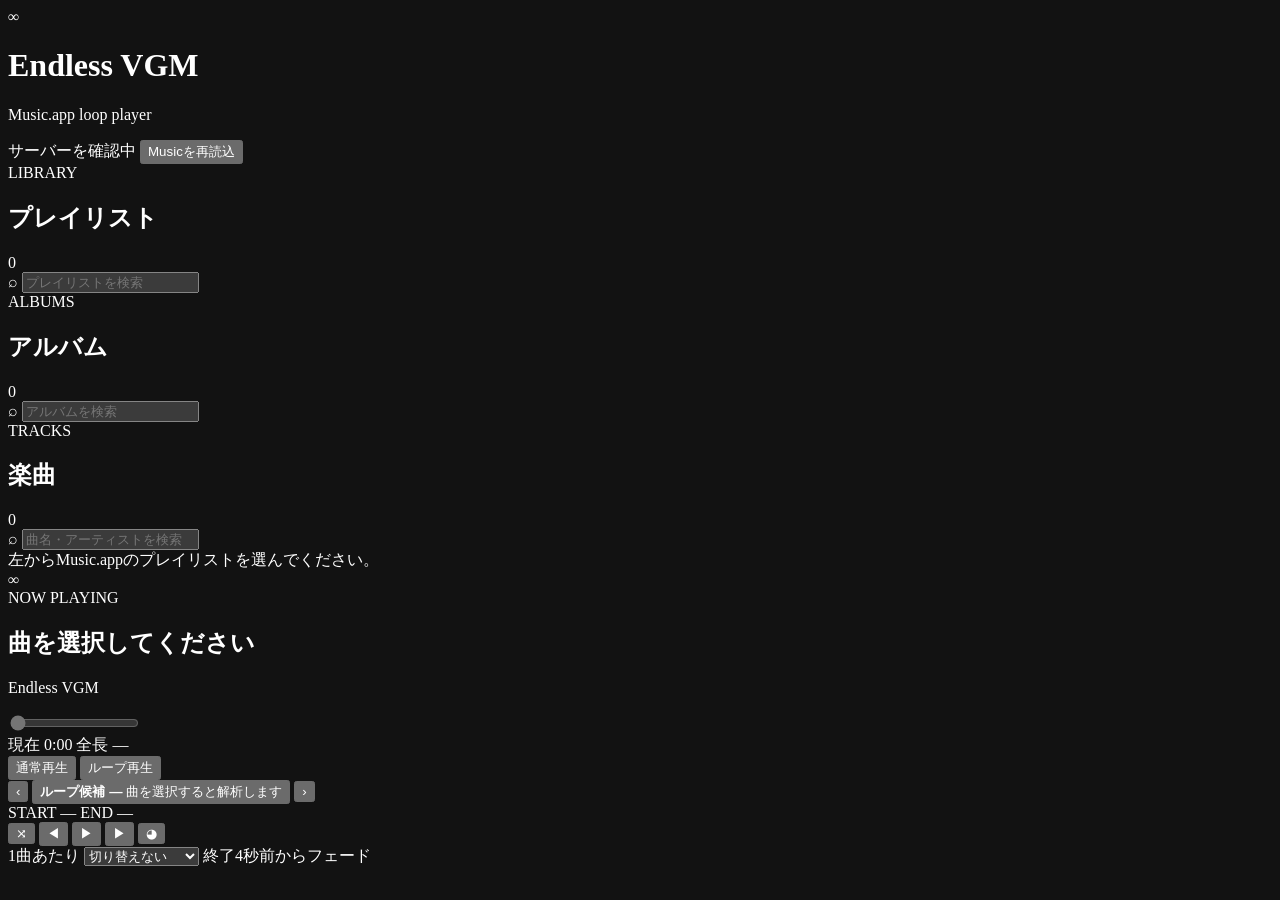
==== src/endless_vgm/static/index.html @ 5247f666 "Show Music library refresh progress" ====
<!doctype html>
<html lang="ja">
  <head>
    <meta charset="utf-8">
    <meta name="viewport" content="width=device-width, initial-scale=1">
    <meta name="color-scheme" content="dark">
    <title>Endless VGM</title>
    <link rel="icon" href="/favicon.svg" type="image/svg+xml">
    <link rel="stylesheet" href="/styles.css?v=6">
  </head>
  <body>
    <div class="app-shell">
      <header class="topbar">
        <div class="brand">
          <span class="brand-mark" aria-hidden="true">∞</span>
          <div>
            <h1>Endless VGM</h1>
            <p>Music.app loop player</p>
          </div>
        </div>
        <div class="server-state">
          <span id="server-dot" class="state-dot"></span>
          <span id="server-message">サーバーを確認中</span>
          <button
            id="refresh-library"
            class="quiet-button"
            type="button"
            title="Music.appからプレイリストと曲を再取得します"
          >Musicを再読込</button>
        </div>
      </header>

      <main class="layout">
        <aside id="playlist-panel" class="library-panel">
          <div class="section-heading">
            <div>
              <span class="eyebrow">LIBRARY</span>
              <h2>プレイリスト</h2>
            </div>
            <span id="playlist-count" class="count-pill">0</span>
          </div>
          <label class="search-field">
            <span aria-hidden="true">⌕</span>
            <input
              id="playlist-search"
              type="search"
              placeholder="プレイリストを検索"
              title="プレイリスト名で表示を絞り込みます"
            >
          </label>
          <div id="playlist-list" class="playlist-list" aria-live="polite"></div>
        </aside>
        <div
          id="playlist-resizer"
          class="panel-resizer"
          data-panel="playlist"
          role="separator"
          tabindex="0"
          aria-label="プレイリストの幅"
          aria-controls="playlist-panel"
          aria-orientation="vertical"
          title="左右にドラッグしてプレイリストの幅を調整します"
        ></div>

        <aside id="album-panel" class="album-panel">
          <div class="section-heading">
            <div>
              <span class="eyebrow">ALBUMS</span>
              <h2>アルバム</h2>
            </div>
            <span id="album-count" class="count-pill">0</span>
          </div>
          <label class="search-field">
            <span aria-hidden="true">⌕</span>
            <input
              id="album-search"
              type="search"
              placeholder="アルバムを検索"
              title="アルバム名で表示を絞り込みます"
            >
          </label>
          <div id="album-list" class="album-list" aria-live="polite"></div>
        </aside>
        <div
          id="album-resizer"
          class="panel-resizer"
          data-panel="album"
          role="separator"
          tabindex="0"
          aria-label="アルバムの幅"
          aria-controls="album-panel"
          aria-orientation="vertical"
          title="左右にドラッグしてアルバムの幅を調整します"
        ></div>

        <section id="track-panel" class="track-panel">
          <div class="section-heading track-heading">
            <div>
              <span class="eyebrow">TRACKS</span>
              <h2>楽曲</h2>
            </div>
            <span id="track-count" class="count-pill">0</span>
          </div>
          <div class="track-filters">
            <label class="search-field">
              <span aria-hidden="true">⌕</span>
              <input
                id="track-search"
                type="search"
                placeholder="曲名・アーティストを検索"
                title="曲名・アーティスト・アルバム名で再生候補を絞り込みます"
              >
            </label>
          </div>
          <div id="track-list" class="track-list" aria-live="polite">
            <div class="empty-message">左からMusic.appのプレイリストを選んでください。</div>
          </div>
        </section>
        <div
          id="track-resizer"
          class="panel-resizer"
          data-panel="track"
          role="separator"
          tabindex="0"
          aria-label="楽曲の幅"
          aria-controls="track-panel"
          aria-orientation="vertical"
          title="左右にドラッグして楽曲の幅を調整します"
        ></div>

        <section class="player-panel">
          <div id="artwork-frame" class="artwork-frame">
            <img id="artwork" alt="" hidden>
            <div id="artwork-fallback" class="artwork-fallback" aria-hidden="true">∞</div>
            <div id="analysis-overlay" class="analysis-overlay" hidden>
              <span class="spinner"></span>
              <strong>ループ位置を解析中</strong>
              <small>初回だけ時間がかかります</small>
            </div>
          </div>

          <div class="now-playing">
            <span class="eyebrow">NOW PLAYING</span>
            <h2 id="now-title">曲を選択してください</h2>
            <p id="now-artist">Endless VGM</p>
            <p id="now-album"></p>
          </div>

          <div class="seek-control">
            <input
              id="seek-bar"
              type="range"
              min="0"
              max="1000"
              value="0"
              disabled
              aria-label="再生位置"
              title="曲全体の再生位置を変更します"
            >
            <div class="seek-times">
              <span id="current-time">現在 0:00</span>
              <span id="total-time">全長 —</span>
            </div>
          </div>

          <div class="mode-switch" role="group" aria-label="再生モード">
            <button
              id="mode-normal"
              type="button"
              title="曲を先頭から末尾まで通常再生します"
            >通常再生</button>
            <button
              id="mode-loop"
              class="active"
              type="button"
              title="選択中のループ候補を使って繰り返し再生します"
            >ループ再生</button>
          </div>

          <div class="loop-card">
            <div class="candidate-row">
              <button
                id="candidate-prev"
                class="round-button small"
                type="button"
                aria-label="前の候補"
                title="1つ前のループ候補へ切り替えます"
              >‹</button>
              <button
                id="candidate-picker"
                class="candidate-picker"
                type="button"
                aria-expanded="false"
                aria-controls="candidate-panel"
                title="ループ候補一覧を開いて直接選択します"
              >
                <strong id="candidate-label">ループ候補 —</strong>
                <span id="candidate-score">曲を選択すると解析します</span>
              </button>
              <button
                id="candidate-next"
                class="round-button small"
                type="button"
                aria-label="次の候補"
                title="1つ次のループ候補へ切り替えます"
              >›</button>
            </div>
            <div id="candidate-panel" class="candidate-panel" hidden>
              <div id="candidate-list" class="candidate-list"></div>
            </div>
            <div class="loop-timeline">
              <div id="loop-progress" class="loop-progress"></div>
            </div>
            <div class="loop-times">
              <span id="loop-start">START —</span>
              <span id="loop-end">END —</span>
            </div>
          </div>

          <div class="transport">
            <button
              id="shuffle"
              class="round-button"
              type="button"
              aria-label="ランダム再生"
              title="次の曲をランダムに選ぶ状態へ切り替えます"
            >⤨</button>
            <button
              id="previous"
              class="round-button"
              type="button"
              aria-label="前の曲"
              title="現在の再生リストにある前の曲へ移動します"
            >◀</button>
            <button
              id="play-pause"
              class="play-button"
              type="button"
              aria-label="再生"
              title="再生または一時停止します"
            >▶</button>
            <button
              id="next"
              class="round-button"
              type="button"
              aria-label="次の曲"
              title="現在の再生リストにある次の曲へ移動します"
            >▶</button>
            <button
              id="mute"
              class="round-button"
              type="button"
              aria-label="ミュート"
              title="消音状態を切り替えます"
            >◕</button>
          </div>

          <div class="rotation-setting">
            <label for="rotation-minutes">1曲あたり</label>
            <select
              id="rotation-minutes"
              title="指定時間の4秒前からフェードし、次の曲へ移動します"
            >
              <option value="0">切り替えない</option>
              <option value="5">5分ずつループ</option>
              <option value="10">10分ずつループ</option>
              <option value="15">15分ずつループ</option>
              <option value="30">30分ずつループ</option>
            </select>
            <span>終了4秒前からフェード</span>
          </div>
          <p id="player-message" class="player-message" aria-live="polite"></p>
        </section>
      </main>
    </div>
    <script type="module" src="/app.js?v=14"></script>
  </body>
</html>
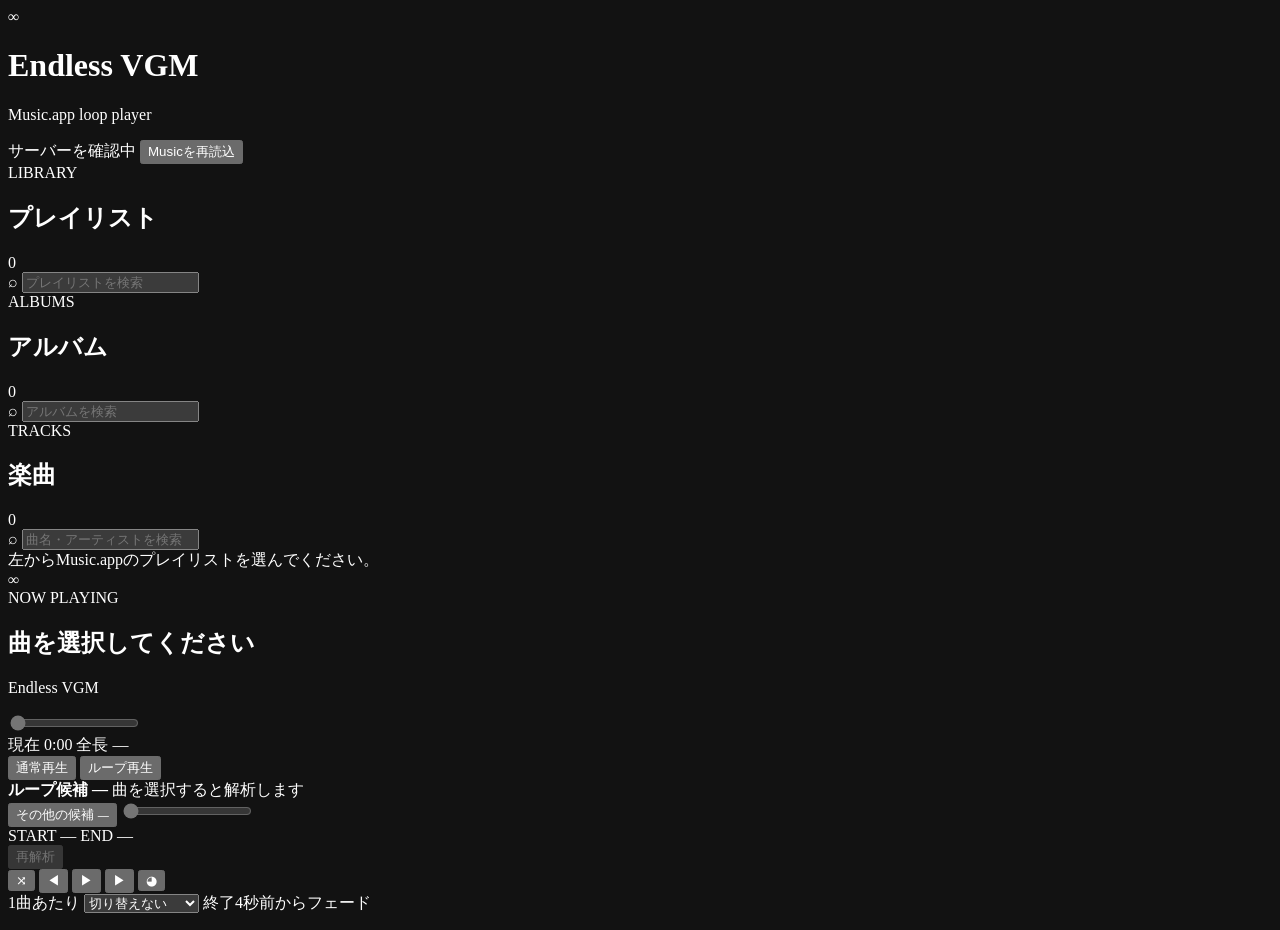
==== commit 64203bde: "feat: improve loop analysis and playback" ====
--- a/src/endless_vgm/static/index.html
+++ b/src/endless_vgm/static/index.html
@@ -178,43 +178,52 @@
           </div>
 
           <div class="loop-card">
-            <div class="candidate-row">
-              <button
-                id="candidate-prev"
-                class="round-button small"
-                type="button"
-                aria-label="前の候補"
-                title="1つ前のループ候補へ切り替えます"
-              >‹</button>
-              <button
-                id="candidate-picker"
-                class="candidate-picker"
-                type="button"
-                aria-expanded="false"
-                aria-controls="candidate-panel"
-                title="ループ候補一覧を開いて直接選択します"
-              >
-                <strong id="candidate-label">ループ候補 —</strong>
-                <span id="candidate-score">曲を選択すると解析します</span>
-              </button>
-              <button
-                id="candidate-next"
-                class="round-button small"
-                type="button"
-                aria-label="次の候補"
-                title="1つ次のループ候補へ切り替えます"
-              >›</button>
-            </div>
+            <div class="candidate-summary">
+              <strong id="candidate-label">ループ候補 —</strong>
+              <span id="candidate-score">曲を選択すると解析します</span>
+            </div>
+            <div
+              id="recommended-candidate-list"
+              class="recommended-candidate-list"
+              role="group"
+              aria-label="推奨ループ候補"
+            ></div>
+            <button
+              id="candidate-picker"
+              class="candidate-picker"
+              type="button"
+              aria-expanded="false"
+              aria-controls="candidate-panel"
+              title="PyMusicLooperのスコア上位候補を開きます"
+            >
+              <span>その他の候補</span>
+              <small id="candidate-count">—</small>
+            </button>
             <div id="candidate-panel" class="candidate-panel" hidden>
               <div id="candidate-list" class="candidate-list"></div>
             </div>
-            <div class="loop-timeline">
-              <div id="loop-progress" class="loop-progress"></div>
-            </div>
+            <input
+              id="loop-seek-bar"
+              class="loop-seek-bar"
+              type="range"
+              min="0"
+              max="1000"
+              value="0"
+              disabled
+              aria-label="ループ範囲の再生位置"
+              title="0秒から選択中のループ終端までの再生位置を移動します"
+            >
             <div class="loop-times">
               <span id="loop-start">START —</span>
               <span id="loop-end">END —</span>
             </div>
+            <button
+              id="reanalyze-track"
+              class="reanalyze-button"
+              type="button"
+              disabled
+              title="選択中の曲のキャッシュを破棄し、ループ位置をもう一度解析します"
+            >再解析</button>
           </div>
 
           <div class="transport">
@@ -273,6 +282,6 @@
         </section>
       </main>
     </div>
-    <script type="module" src="/app.js?v=14"></script>
+    <script type="module" src="/app.js?v=22"></script>
   </body>
 </html>
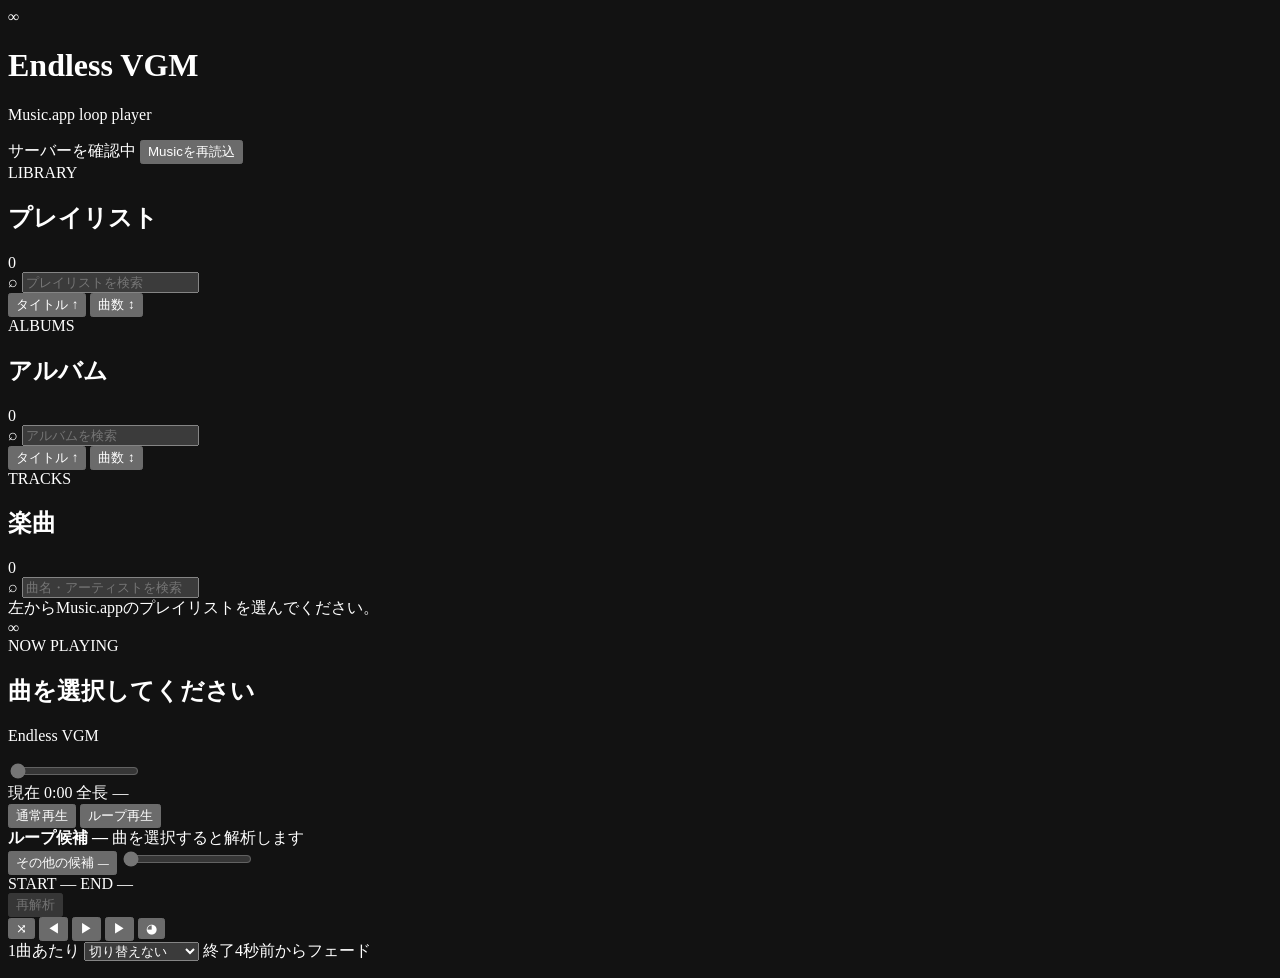
==== commit 2e3ae886: "feat: add library sorting controls" ====
--- a/src/endless_vgm/static/index.html
+++ b/src/endless_vgm/static/index.html
@@ -48,6 +48,18 @@
               title="プレイリスト名で表示を絞り込みます"
             >
           </label>
+          <div class="sort-controls" role="group" aria-label="プレイリストの並び順">
+            <button
+              id="playlist-sort-title"
+              type="button"
+              title="プレイリストをタイトルの降順へ切り替えます"
+            >タイトル ↑</button>
+            <button
+              id="playlist-sort-count"
+              type="button"
+              title="プレイリストを曲数の昇順で並べます"
+            >曲数 ↕</button>
+          </div>
           <div id="playlist-list" class="playlist-list" aria-live="polite"></div>
         </aside>
         <div
@@ -79,6 +91,18 @@
               title="アルバム名で表示を絞り込みます"
             >
           </label>
+          <div class="sort-controls" role="group" aria-label="アルバムの並び順">
+            <button
+              id="album-sort-title"
+              type="button"
+              title="アルバムをタイトルの降順へ切り替えます"
+            >タイトル ↑</button>
+            <button
+              id="album-sort-count"
+              type="button"
+              title="アルバムを曲数の昇順で並べます"
+            >曲数 ↕</button>
+          </div>
           <div id="album-list" class="album-list" aria-live="polite"></div>
         </aside>
         <div
@@ -282,6 +306,6 @@
         </section>
       </main>
     </div>
-    <script type="module" src="/app.js?v=22"></script>
+    <script type="module" src="/app.js?v=23"></script>
   </body>
 </html>
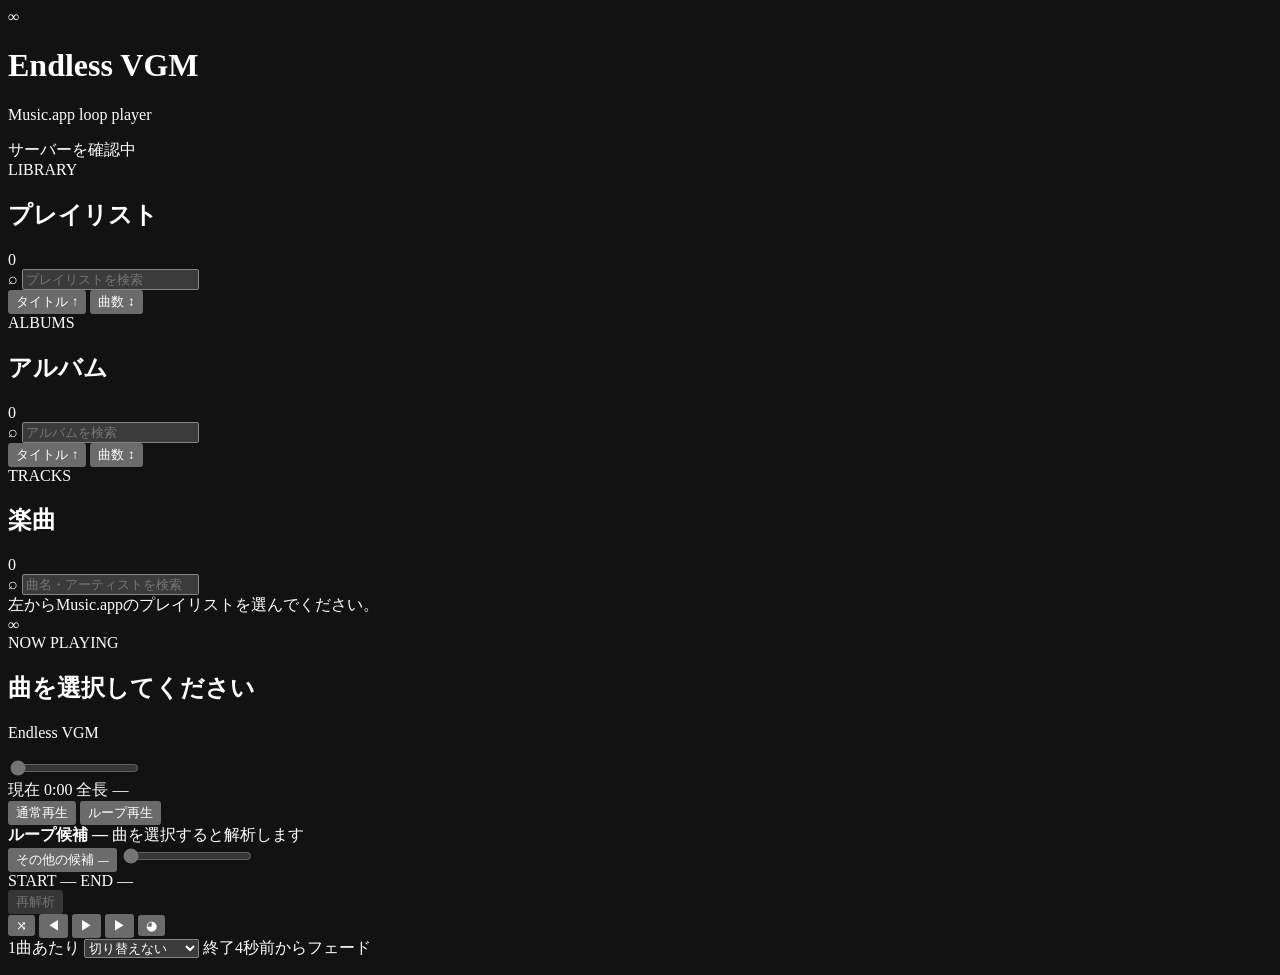
==== commit 0b295010: "fix: make Music library refresh reliable" ====
--- a/src/endless_vgm/static/index.html
+++ b/src/endless_vgm/static/index.html
@@ -21,12 +21,6 @@
         <div class="server-state">
           <span id="server-dot" class="state-dot"></span>
           <span id="server-message">サーバーを確認中</span>
-          <button
-            id="refresh-library"
-            class="quiet-button"
-            type="button"
-            title="Music.appからプレイリストと曲を再取得します"
-          >Musicを再読込</button>
         </div>
       </header>
 
@@ -136,6 +130,13 @@
               >
             </label>
           </div>
+          <div
+            id="disc-group-nav"
+            class="disc-group-nav"
+            role="group"
+            aria-label="表示するDisc範囲"
+            hidden
+          ></div>
           <div id="track-list" class="track-list" aria-live="polite">
             <div class="empty-message">左からMusic.appのプレイリストを選んでください。</div>
           </div>
@@ -306,6 +307,6 @@
         </section>
       </main>
     </div>
-    <script type="module" src="/app.js?v=23"></script>
+    <script type="module" src="/app.js?v=25"></script>
   </body>
 </html>
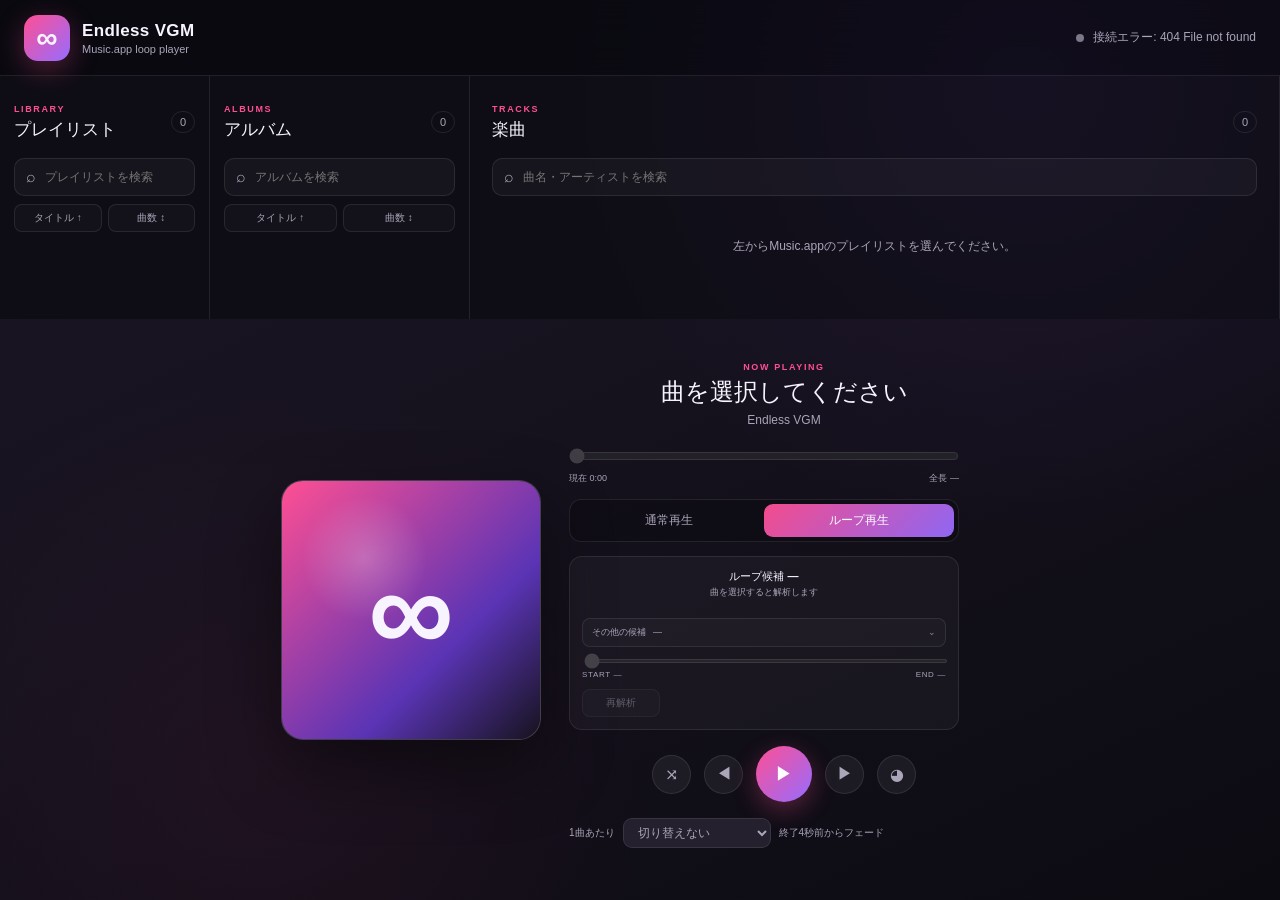
==== commit 791a5c4c: "Integrate with Local Web App Server" ====
--- a/src/endless_vgm/static/index.html
+++ b/src/endless_vgm/static/index.html
@@ -5,8 +5,8 @@
     <meta name="viewport" content="width=device-width, initial-scale=1">
     <meta name="color-scheme" content="dark">
     <title>Endless VGM</title>
-    <link rel="icon" href="/favicon.svg" type="image/svg+xml">
-    <link rel="stylesheet" href="/styles.css?v=6">
+    <link rel="icon" href="favicon.svg" type="image/svg+xml">
+    <link rel="stylesheet" href="styles.css?v=6">
   </head>
   <body>
     <div class="app-shell">
@@ -307,6 +307,6 @@
         </section>
       </main>
     </div>
-    <script type="module" src="/app.js?v=25"></script>
+    <script type="module" src="app.js?v=25"></script>
   </body>
 </html>
--- a/src/endless_vgm/static/styles.css
+++ b/src/endless_vgm/static/styles.css
@@ -0,0 +1,1042 @@
+:root {
+  color: #f7f4ff;
+  background: #0b0a11;
+  font-family:
+    Inter, ui-sans-serif, -apple-system, BlinkMacSystemFont, "Helvetica Neue",
+    "Hiragino Sans", "Yu Gothic UI", sans-serif;
+  font-synthesis: none;
+  --panel: rgba(24, 22, 34, 0.9);
+  --panel-soft: rgba(35, 31, 47, 0.72);
+  --line: rgba(255, 255, 255, 0.09);
+  --muted: #aaa5b8;
+  --accent: #ff4f93;
+  --accent-2: #966cff;
+  --green: #64e6b3;
+}
+
+* {
+  box-sizing: border-box;
+}
+
+body {
+  min-width: 320px;
+  min-height: 100vh;
+  margin: 0;
+  background:
+    radial-gradient(circle at 80% 10%, rgba(133, 73, 221, 0.22), transparent 28rem),
+    radial-gradient(circle at 20% 85%, rgba(255, 63, 139, 0.12), transparent 25rem),
+    #0b0a11;
+}
+
+button,
+input,
+select {
+  color: inherit;
+  font: inherit;
+}
+
+button,
+select {
+  cursor: pointer;
+}
+
+button:focus-visible,
+input:focus-visible,
+select:focus-visible {
+  outline: 2px solid var(--accent);
+  outline-offset: 2px;
+}
+
+.app-shell {
+  min-height: 100vh;
+}
+
+.topbar {
+  display: flex;
+  align-items: center;
+  justify-content: space-between;
+  min-height: 76px;
+  padding: 13px 24px;
+  border-bottom: 1px solid var(--line);
+  background: rgba(11, 10, 17, 0.72);
+  backdrop-filter: blur(18px);
+}
+
+.brand {
+  display: flex;
+  align-items: center;
+  gap: 12px;
+}
+
+.brand-mark {
+  display: grid;
+  width: 46px;
+  height: 46px;
+  place-items: center;
+  border-radius: 14px;
+  background: linear-gradient(135deg, var(--accent), var(--accent-2));
+  box-shadow: 0 8px 28px rgba(255, 79, 147, 0.3);
+  font-size: 30px;
+  font-weight: 800;
+}
+
+.brand h1,
+.brand p,
+.section-heading h2,
+.now-playing h2,
+.now-playing p {
+  margin: 0;
+}
+
+.brand h1 {
+  font-size: 17px;
+  letter-spacing: 0.02em;
+}
+
+.brand p {
+  margin-top: 2px;
+  color: var(--muted);
+  font-size: 11px;
+}
+
+.server-state {
+  display: flex;
+  align-items: center;
+  gap: 9px;
+  color: var(--muted);
+  font-size: 12px;
+}
+
+.state-dot {
+  width: 8px;
+  height: 8px;
+  border-radius: 50%;
+  background: #7d7889;
+}
+
+.state-dot.ready {
+  background: var(--green);
+  box-shadow: 0 0 12px rgba(100, 230, 179, 0.65);
+}
+
+.quiet-button {
+  display: inline-flex;
+  align-items: center;
+  justify-content: center;
+  gap: 7px;
+  margin-left: 8px;
+  padding: 8px 12px;
+  border: 1px solid var(--line);
+  border-radius: 9px;
+  background: var(--panel-soft);
+  font-size: 12px;
+}
+
+.quiet-button:disabled {
+  cursor: not-allowed;
+  opacity: 0.58;
+}
+
+.quiet-button.loading::before {
+  width: 12px;
+  height: 12px;
+  border: 2px solid rgba(255, 255, 255, 0.22);
+  border-top-color: var(--accent);
+  border-radius: 50%;
+  animation: spin 0.75s linear infinite;
+  content: "";
+}
+
+.load-more {
+  display: block;
+  width: calc(100% - 16px);
+  margin: 12px 8px;
+}
+
+.layout {
+  --playlist-width: 230px;
+  --album-width: 300px;
+  --track-width: 540px;
+  display: grid;
+  grid-template-columns:
+    var(--playlist-width)
+    6px
+    var(--album-width)
+    6px
+    var(--track-width)
+    6px
+    minmax(420px, 1fr);
+  min-height: calc(100vh - 76px);
+}
+
+.panel-resizer {
+  position: relative;
+  z-index: 2;
+  width: 6px;
+  cursor: col-resize;
+  touch-action: none;
+}
+
+.panel-resizer::after {
+  position: absolute;
+  inset: 0 2px;
+  background: var(--line);
+  content: "";
+  transition: background 0.12s ease;
+}
+
+.panel-resizer:hover::after,
+.panel-resizer:focus-visible::after,
+.panel-resizer.active::after {
+  background: var(--accent);
+}
+
+body.resizing-panels,
+body.resizing-panels * {
+  cursor: col-resize !important;
+  user-select: none !important;
+}
+
+.library-panel,
+.album-panel,
+.track-panel,
+.player-panel {
+  min-width: 0;
+  padding: 22px;
+}
+
+.library-panel,
+.album-panel,
+.track-panel {
+  border-right: 1px solid var(--line);
+  background: rgba(17, 15, 24, 0.7);
+}
+
+.library-panel,
+.album-panel {
+  padding-right: 14px;
+  padding-left: 14px;
+}
+
+.section-heading {
+  display: flex;
+  align-items: center;
+  justify-content: space-between;
+  min-height: 48px;
+  margin-bottom: 12px;
+}
+
+.section-heading h2 {
+  max-width: 280px;
+  overflow: hidden;
+  font-size: 17px;
+  text-overflow: ellipsis;
+  white-space: nowrap;
+}
+
+.eyebrow {
+  display: block;
+  margin-bottom: 4px;
+  color: var(--accent);
+  font-size: 9px;
+  font-weight: 800;
+  letter-spacing: 0.18em;
+}
+
+.count-pill {
+  padding: 4px 8px;
+  border: 1px solid var(--line);
+  border-radius: 999px;
+  color: var(--muted);
+  font-size: 11px;
+}
+
+.search-field {
+  display: flex;
+  align-items: center;
+  gap: 7px;
+  padding: 9px 11px;
+  border: 1px solid var(--line);
+  border-radius: 10px;
+  background: rgba(255, 255, 255, 0.035);
+  color: var(--muted);
+}
+
+.search-field:focus-within {
+  border-color: rgba(255, 79, 147, 0.55);
+}
+
+.search-field input {
+  width: 100%;
+  border: 0;
+  outline: 0;
+  background: transparent;
+  font-size: 12px;
+}
+
+.sort-controls {
+  display: grid;
+  grid-template-columns: 1fr 1fr;
+  gap: 6px;
+  margin-top: 8px;
+}
+
+.sort-controls button {
+  min-width: 0;
+  padding: 6px 7px;
+  border: 1px solid var(--line);
+  border-radius: 8px;
+  background: rgba(255, 255, 255, 0.025);
+  color: var(--muted);
+  font-size: 10px;
+}
+
+.sort-controls button:hover,
+.sort-controls button.active {
+  border-color: rgba(255, 79, 147, 0.5);
+  background: rgba(255, 79, 147, 0.1);
+  color: #fff;
+}
+
+.playlist-list,
+.album-list,
+.track-list {
+  margin-top: 12px;
+  overflow: auto;
+  scrollbar-color: #4b4659 transparent;
+}
+
+.playlist-list,
+.album-list {
+  max-height: calc(100vh - 250px);
+}
+
+.track-list {
+  max-height: calc(100vh - 230px);
+}
+
+.disc-group-nav {
+  display: grid;
+  grid-template-columns: repeat(3, minmax(0, 1fr));
+  gap: 6px;
+  margin-top: 10px;
+}
+
+.disc-group-nav[hidden] {
+  display: none;
+}
+
+.disc-group-button {
+  min-width: 0;
+  padding: 7px 6px;
+  border: 1px solid var(--line);
+  border-radius: 8px;
+  background: rgba(255, 255, 255, 0.025);
+  color: var(--muted);
+  font-size: 9px;
+  font-weight: 700;
+  white-space: nowrap;
+}
+
+.disc-group-button:hover,
+.disc-group-button.active {
+  border-color: rgba(255, 79, 147, 0.5);
+  background: rgba(255, 79, 147, 0.1);
+  color: #fff;
+}
+
+.track-panel:has(.disc-group-nav:not([hidden])) .track-list {
+  max-height: calc(100vh - 272px);
+}
+
+.playlist-item,
+.album-item,
+.track-item {
+  width: 100%;
+  border: 0;
+  color: inherit;
+  text-align: left;
+}
+
+.disc-divider {
+  position: sticky;
+  top: 0;
+  z-index: 1;
+  padding: 10px 9px 6px;
+  border-bottom: 1px solid rgba(255, 79, 147, 0.28);
+  background: rgba(17, 15, 24, 0.96);
+  color: var(--accent);
+  font-size: 9px;
+  font-weight: 800;
+  letter-spacing: 0.16em;
+}
+
+.playlist-item {
+  display: flex;
+  align-items: center;
+  justify-content: space-between;
+  gap: 10px;
+  padding: 10px;
+  border-radius: 9px;
+  background: transparent;
+}
+
+.playlist-item:hover,
+.playlist-item.active,
+.album-item:hover,
+.album-item.active {
+  background: rgba(255, 255, 255, 0.07);
+}
+
+.playlist-item.active,
+.album-item.active {
+  box-shadow: inset 3px 0 var(--accent);
+}
+
+.playlist-item span:first-child {
+  overflow: hidden;
+  text-overflow: ellipsis;
+  white-space: nowrap;
+}
+
+.playlist-item small {
+  color: var(--muted);
+}
+
+.album-item {
+  display: grid;
+  grid-template-columns: minmax(0, 1fr) auto;
+  align-items: center;
+  gap: 9px;
+  padding: 10px;
+  border-radius: 9px;
+  background: transparent;
+}
+
+.album-item > span {
+  min-width: 0;
+}
+
+.album-item strong,
+.album-item span small {
+  display: block;
+  overflow: hidden;
+  text-overflow: ellipsis;
+  white-space: nowrap;
+}
+
+.album-item strong {
+  font-size: 12px;
+}
+
+.album-item small {
+  color: var(--muted);
+  font-size: 10px;
+}
+
+.album-item span small {
+  margin-top: 3px;
+}
+
+.track-filters {
+  display: grid;
+  grid-template-columns: 1fr;
+  gap: 8px;
+}
+
+select {
+  min-width: 0;
+  padding: 9px 30px 9px 10px;
+  border: 1px solid var(--line);
+  border-radius: 9px;
+  background: #24202e;
+  font-size: 12px;
+}
+
+.track-item {
+  display: grid;
+  grid-template-columns: 30px minmax(0, 1fr) auto;
+  align-items: center;
+  gap: 10px;
+  padding: 10px 8px;
+  border-bottom: 1px solid rgba(255, 255, 255, 0.05);
+  background: transparent;
+}
+
+.track-item:hover,
+.track-item.active {
+  background: rgba(255, 255, 255, 0.055);
+}
+
+.track-item.active {
+  color: #fff;
+  box-shadow: inset 3px 0 var(--accent);
+}
+
+.track-number {
+  color: #777181;
+  font-size: 11px;
+  text-align: center;
+}
+
+.track-copy {
+  min-width: 0;
+}
+
+.track-copy strong,
+.track-copy small {
+  display: block;
+  overflow: hidden;
+  text-overflow: ellipsis;
+  white-space: nowrap;
+}
+
+.track-copy strong {
+  font-size: 12px;
+}
+
+.track-copy small {
+  margin-top: 3px;
+  color: var(--muted);
+  font-size: 10px;
+}
+
+.availability {
+  width: 6px;
+  height: 6px;
+  border-radius: 50%;
+  background: var(--green);
+}
+
+.availability.missing {
+  background: #6a6672;
+}
+
+.empty-message {
+  padding: 28px 12px;
+  color: var(--muted);
+  font-size: 12px;
+  line-height: 1.7;
+  text-align: center;
+}
+
+.player-panel {
+  display: flex;
+  flex-direction: column;
+  align-items: center;
+  background: linear-gradient(155deg, rgba(32, 25, 42, 0.7), rgba(13, 12, 19, 0.4));
+}
+
+.artwork-frame {
+  position: relative;
+  width: min(42vh, 330px);
+  aspect-ratio: 1;
+  overflow: hidden;
+  border: 1px solid rgba(255, 255, 255, 0.12);
+  border-radius: 22px;
+  background: #282333;
+  box-shadow: 0 28px 70px rgba(0, 0, 0, 0.45);
+}
+
+.artwork-frame img {
+  width: 100%;
+  height: 100%;
+  object-fit: cover;
+}
+
+.artwork-fallback {
+  display: grid;
+  width: 100%;
+  height: 100%;
+  place-items: center;
+  background:
+    radial-gradient(circle at 32% 30%, rgba(255, 255, 255, 0.22), transparent 25%),
+    linear-gradient(135deg, #ff4f93, #5a34b5 65%, #16131e);
+  font-size: clamp(70px, 10vw, 120px);
+  font-weight: 900;
+}
+
+.analysis-overlay {
+  position: absolute;
+  inset: 0;
+  display: flex;
+  flex-direction: column;
+  align-items: center;
+  justify-content: center;
+  gap: 7px;
+  background: rgba(10, 8, 14, 0.78);
+  backdrop-filter: blur(8px);
+}
+
+.analysis-overlay[hidden] {
+  display: none;
+}
+
+.analysis-overlay small {
+  color: var(--muted);
+}
+
+.spinner {
+  width: 30px;
+  height: 30px;
+  margin-bottom: 4px;
+  border: 3px solid rgba(255, 255, 255, 0.18);
+  border-top-color: var(--accent);
+  border-radius: 50%;
+  animation: spin 0.75s linear infinite;
+}
+
+@keyframes spin {
+  to {
+    transform: rotate(360deg);
+  }
+}
+
+.now-playing {
+  width: 100%;
+  margin: 20px 0 14px;
+  text-align: center;
+}
+
+.now-playing h2 {
+  overflow: hidden;
+  font-size: clamp(18px, 2vw, 24px);
+  text-overflow: ellipsis;
+  white-space: nowrap;
+}
+
+.now-playing p {
+  margin-top: 5px;
+  overflow: hidden;
+  color: var(--muted);
+  font-size: 12px;
+  text-overflow: ellipsis;
+  white-space: nowrap;
+}
+
+.now-playing #now-album {
+  color: #777181;
+  font-size: 10px;
+}
+
+.seek-control {
+  width: min(100%, 390px);
+  margin-bottom: 12px;
+}
+
+.seek-control input {
+  width: 100%;
+  margin: 0;
+  accent-color: var(--accent);
+}
+
+.seek-control input:disabled {
+  cursor: default;
+  opacity: 0.45;
+}
+
+.seek-times {
+  display: flex;
+  justify-content: space-between;
+  margin-top: 4px;
+  color: var(--muted);
+  font-size: 9px;
+  font-variant-numeric: tabular-nums;
+}
+
+.mode-switch {
+  display: grid;
+  grid-template-columns: 1fr 1fr;
+  width: min(100%, 390px);
+  padding: 4px;
+  border: 1px solid var(--line);
+  border-radius: 12px;
+  background: rgba(0, 0, 0, 0.22);
+}
+
+.mode-switch button {
+  padding: 8px;
+  border: 0;
+  border-radius: 9px;
+  background: transparent;
+  color: var(--muted);
+  font-size: 12px;
+  font-weight: 700;
+}
+
+.mode-switch button.active {
+  background: linear-gradient(135deg, rgba(255, 79, 147, 0.95), rgba(150, 108, 255, 0.95));
+  color: #fff;
+}
+
+.loop-card {
+  width: min(100%, 390px);
+  margin-top: 12px;
+  padding: 12px;
+  border: 1px solid var(--line);
+  border-radius: 13px;
+  background: rgba(255, 255, 255, 0.035);
+}
+
+.candidate-summary {
+  text-align: center;
+}
+
+.candidate-summary strong,
+.candidate-summary span {
+  display: block;
+}
+
+.candidate-summary strong {
+  font-size: 11px;
+}
+
+.candidate-summary span {
+  margin-top: 2px;
+  color: var(--muted);
+  font-size: 9px;
+}
+
+.recommended-candidate-list {
+  display: grid;
+  grid-template-columns: repeat(3, minmax(0, 1fr));
+  gap: 6px;
+  margin-top: 11px;
+}
+
+.recommended-candidate {
+  min-width: 0;
+  padding: 8px 6px;
+  border: 1px solid var(--line);
+  border-radius: 9px;
+  background: rgba(255, 255, 255, 0.035);
+  text-align: center;
+}
+
+.recommended-candidate:hover {
+  border-color: rgba(255, 79, 147, 0.5);
+  background: rgba(255, 255, 255, 0.065);
+}
+
+.recommended-candidate.active {
+  border-color: var(--accent);
+  background: linear-gradient(
+    135deg,
+    rgba(255, 79, 147, 0.2),
+    rgba(143, 91, 255, 0.16)
+  );
+  box-shadow: 0 0 0 1px rgba(255, 79, 147, 0.14);
+}
+
+.recommended-candidate strong,
+.recommended-candidate span,
+.recommended-candidate small {
+  display: block;
+  overflow: hidden;
+  text-overflow: ellipsis;
+  white-space: nowrap;
+}
+
+.recommended-candidate strong {
+  color: #fff;
+  font-size: 10px;
+}
+
+.recommended-candidate span {
+  margin-top: 3px;
+  color: var(--muted);
+  font-size: 8px;
+}
+
+.recommended-candidate small {
+  margin-top: 4px;
+  color: rgba(255, 255, 255, 0.68);
+  font-size: 8px;
+}
+
+.candidate-picker {
+  display: flex;
+  align-items: center;
+  justify-content: space-between;
+  width: 100%;
+  margin-top: 8px;
+  padding: 7px 9px;
+  border: 1px solid var(--line);
+  border-radius: 8px;
+  background: rgba(255, 255, 255, 0.025);
+  color: var(--muted);
+  font-size: 9px;
+}
+
+.candidate-picker::after {
+  margin-left: auto;
+  padding-left: 7px;
+  color: rgba(255, 255, 255, 0.46);
+  content: "⌄";
+}
+
+.candidate-picker:hover:not(:disabled),
+.candidate-picker[aria-expanded="true"] {
+  border-color: rgba(255, 255, 255, 0.2);
+  background: rgba(255, 255, 255, 0.06);
+  color: #fff;
+}
+
+.candidate-picker[aria-expanded="true"]::after {
+  content: "⌃";
+}
+
+.candidate-picker:disabled {
+  cursor: not-allowed;
+  opacity: 0.48;
+}
+
+.candidate-picker small {
+  margin-left: 7px;
+  color: var(--muted);
+  font-size: 9px;
+}
+
+.candidate-panel {
+  margin-top: 10px;
+  padding: 5px;
+  border: 1px solid var(--line);
+  border-radius: 10px;
+  background: rgba(8, 7, 12, 0.65);
+}
+
+.candidate-panel[hidden] {
+  display: none;
+}
+
+.candidate-list {
+  max-height: 220px;
+  overflow-y: auto;
+  scrollbar-color: #4b4659 transparent;
+}
+
+.candidate-option {
+  display: grid;
+  grid-template-columns: 62px 1fr auto;
+  align-items: center;
+  gap: 8px;
+  width: 100%;
+  padding: 8px;
+  border: 0;
+  border-radius: 7px;
+  background: transparent;
+  text-align: left;
+}
+
+.candidate-option:hover,
+.candidate-option.active {
+  background: rgba(255, 255, 255, 0.075);
+}
+
+.candidate-option.active {
+  box-shadow: inset 3px 0 var(--accent);
+}
+
+.candidate-option strong {
+  color: #fff;
+  font-size: 10px;
+}
+
+.reanalyze-button {
+  display: inline-flex;
+  align-items: center;
+  justify-content: center;
+  gap: 7px;
+  min-width: 78px;
+  margin: 10px auto 0;
+  padding: 6px 10px;
+  border: 1px solid var(--line);
+  border-radius: 8px;
+  background: rgba(255, 255, 255, 0.045);
+  color: var(--muted);
+  font-size: 10px;
+}
+
+.reanalyze-button:hover:not(:disabled) {
+  border-color: rgba(255, 79, 147, 0.5);
+  color: #fff;
+}
+
+.reanalyze-button:disabled {
+  cursor: not-allowed;
+  opacity: 0.48;
+}
+
+.reanalyze-button.loading::before {
+  width: 10px;
+  height: 10px;
+  border: 2px solid rgba(255, 255, 255, 0.22);
+  border-top-color: var(--accent);
+  border-radius: 50%;
+  animation: spin 0.75s linear infinite;
+  content: "";
+}
+
+.candidate-option span,
+.candidate-option small {
+  color: var(--muted);
+  font-size: 9px;
+}
+
+.loop-seek-bar {
+  display: block;
+  width: 100%;
+  height: 4px;
+  margin-top: 12px;
+  accent-color: var(--accent);
+  cursor: pointer;
+}
+
+.loop-seek-bar:disabled {
+  cursor: default;
+  opacity: 0.45;
+}
+
+.loop-times {
+  display: flex;
+  justify-content: space-between;
+  margin-top: 7px;
+  color: var(--muted);
+  font-size: 8px;
+  letter-spacing: 0.08em;
+}
+
+.transport {
+  display: flex;
+  align-items: center;
+  justify-content: center;
+  gap: 13px;
+  margin-top: 15px;
+}
+
+.round-button,
+.play-button {
+  display: grid;
+  place-items: center;
+  border: 1px solid var(--line);
+  border-radius: 50%;
+  background: rgba(255, 255, 255, 0.055);
+}
+
+.round-button {
+  width: 39px;
+  height: 39px;
+  color: var(--muted);
+}
+
+.round-button.small {
+  width: 27px;
+  height: 27px;
+  font-size: 20px;
+}
+
+.round-button.active {
+  border-color: var(--accent);
+  color: var(--accent);
+}
+
+.play-button {
+  width: 56px;
+  height: 56px;
+  border: 0;
+  background: linear-gradient(135deg, var(--accent), var(--accent-2));
+  box-shadow: 0 8px 24px rgba(255, 79, 147, 0.3);
+  color: #fff;
+  font-size: 18px;
+}
+
+.rotation-setting {
+  display: flex;
+  align-items: center;
+  gap: 8px;
+  margin-top: 14px;
+  color: var(--muted);
+  font-size: 10px;
+}
+
+.rotation-setting select {
+  padding-top: 6px;
+  padding-bottom: 6px;
+}
+
+.player-message {
+  min-height: 17px;
+  margin: 10px 0 0;
+  color: var(--muted);
+  font-size: 10px;
+  text-align: center;
+}
+
+@media (max-width: 1500px) {
+  .layout {
+    grid-template-columns: 210px 260px minmax(380px, 1fr);
+  }
+
+  .panel-resizer {
+    display: none;
+  }
+
+  .player-panel {
+    grid-column: 1 / -1;
+    display: grid;
+    grid-template-columns: 260px minmax(300px, 430px);
+    justify-content: center;
+    column-gap: 28px;
+  }
+
+  .artwork-frame {
+    grid-row: 1 / 8;
+    width: 260px;
+  }
+}
+
+@media (max-width: 700px) {
+  .topbar {
+    align-items: flex-start;
+    padding: 11px 14px;
+  }
+
+  .server-state {
+    flex-wrap: wrap;
+    justify-content: flex-end;
+  }
+
+  #server-message {
+    display: none;
+  }
+
+  .layout {
+    display: block;
+  }
+
+  .library-panel,
+  .album-panel,
+  .track-panel {
+    border-right: 0;
+    border-bottom: 1px solid var(--line);
+  }
+
+  .playlist-list,
+  .album-list,
+  .track-list {
+    max-height: 330px;
+  }
+
+  .player-panel {
+    display: flex;
+  }
+
+  .artwork-frame {
+    width: min(78vw, 330px);
+  }
+
+  .rotation-setting {
+    flex-wrap: wrap;
+    justify-content: center;
+  }
+}
